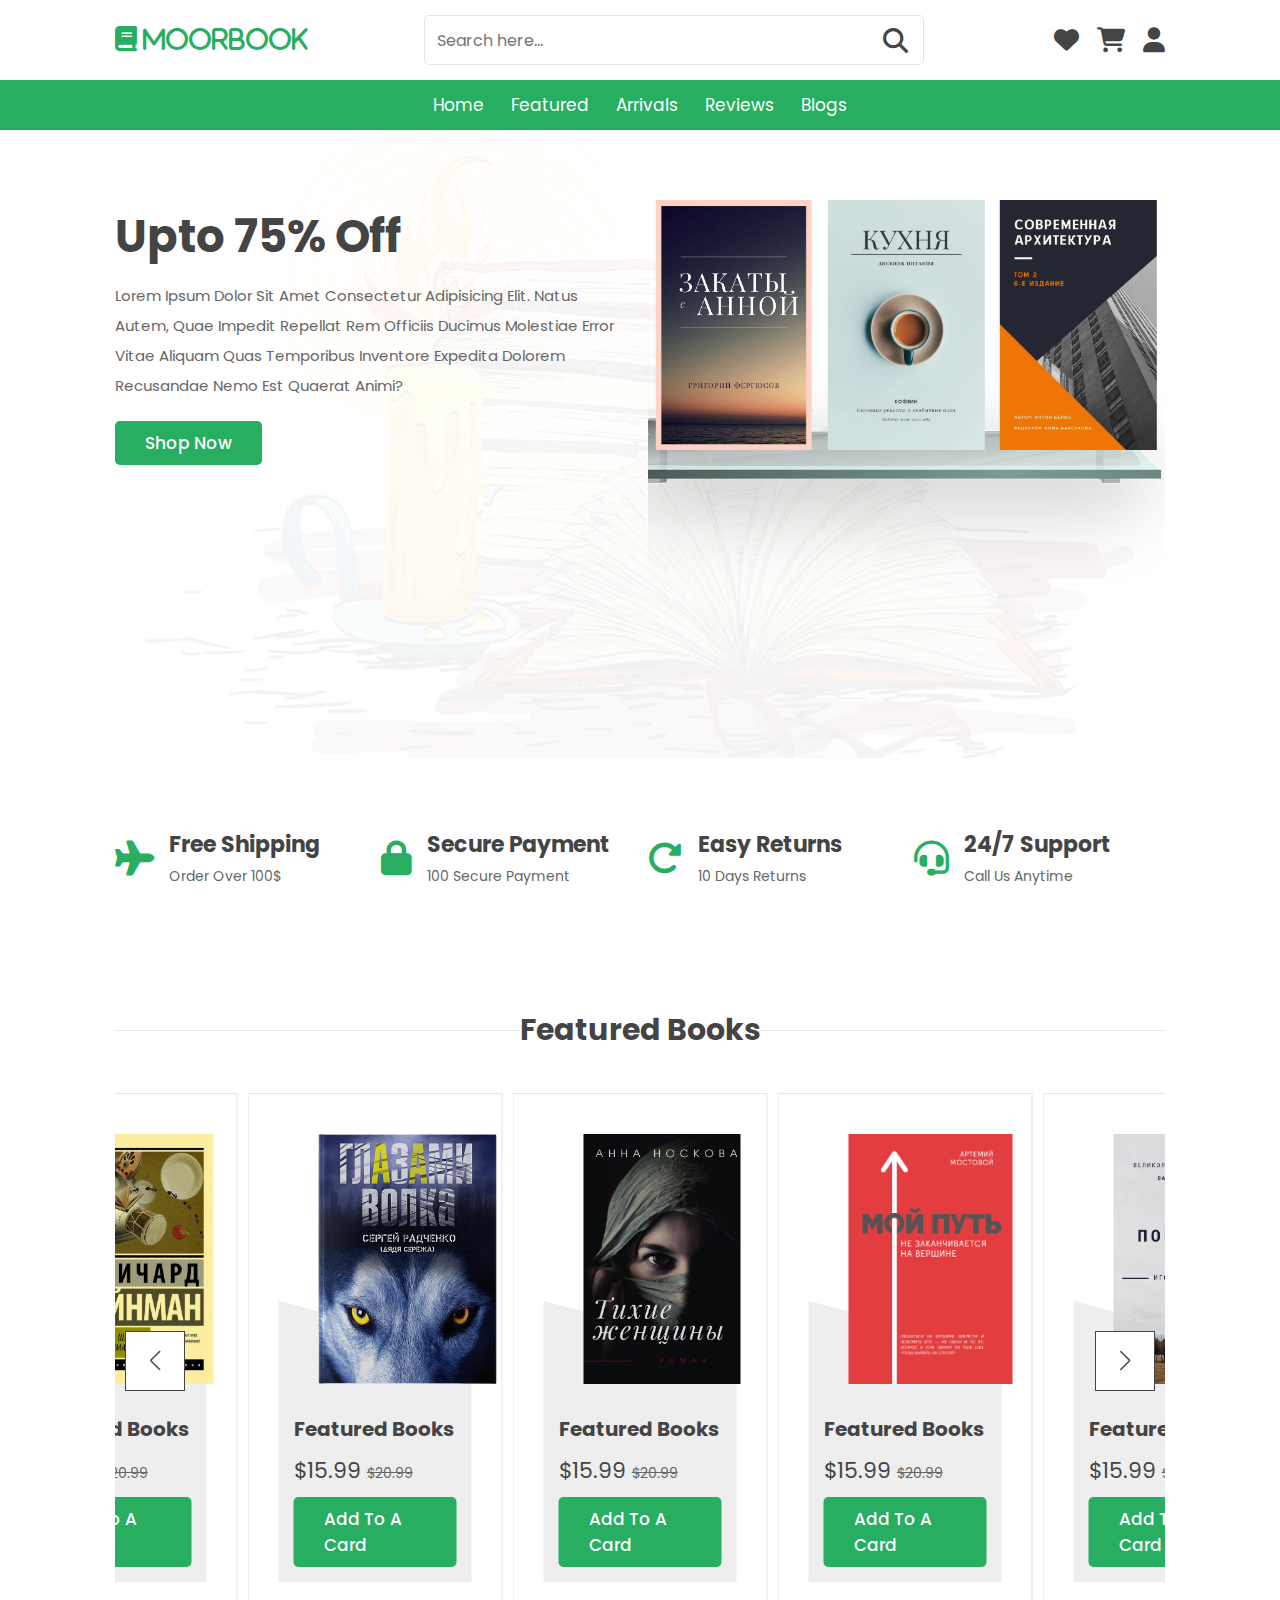
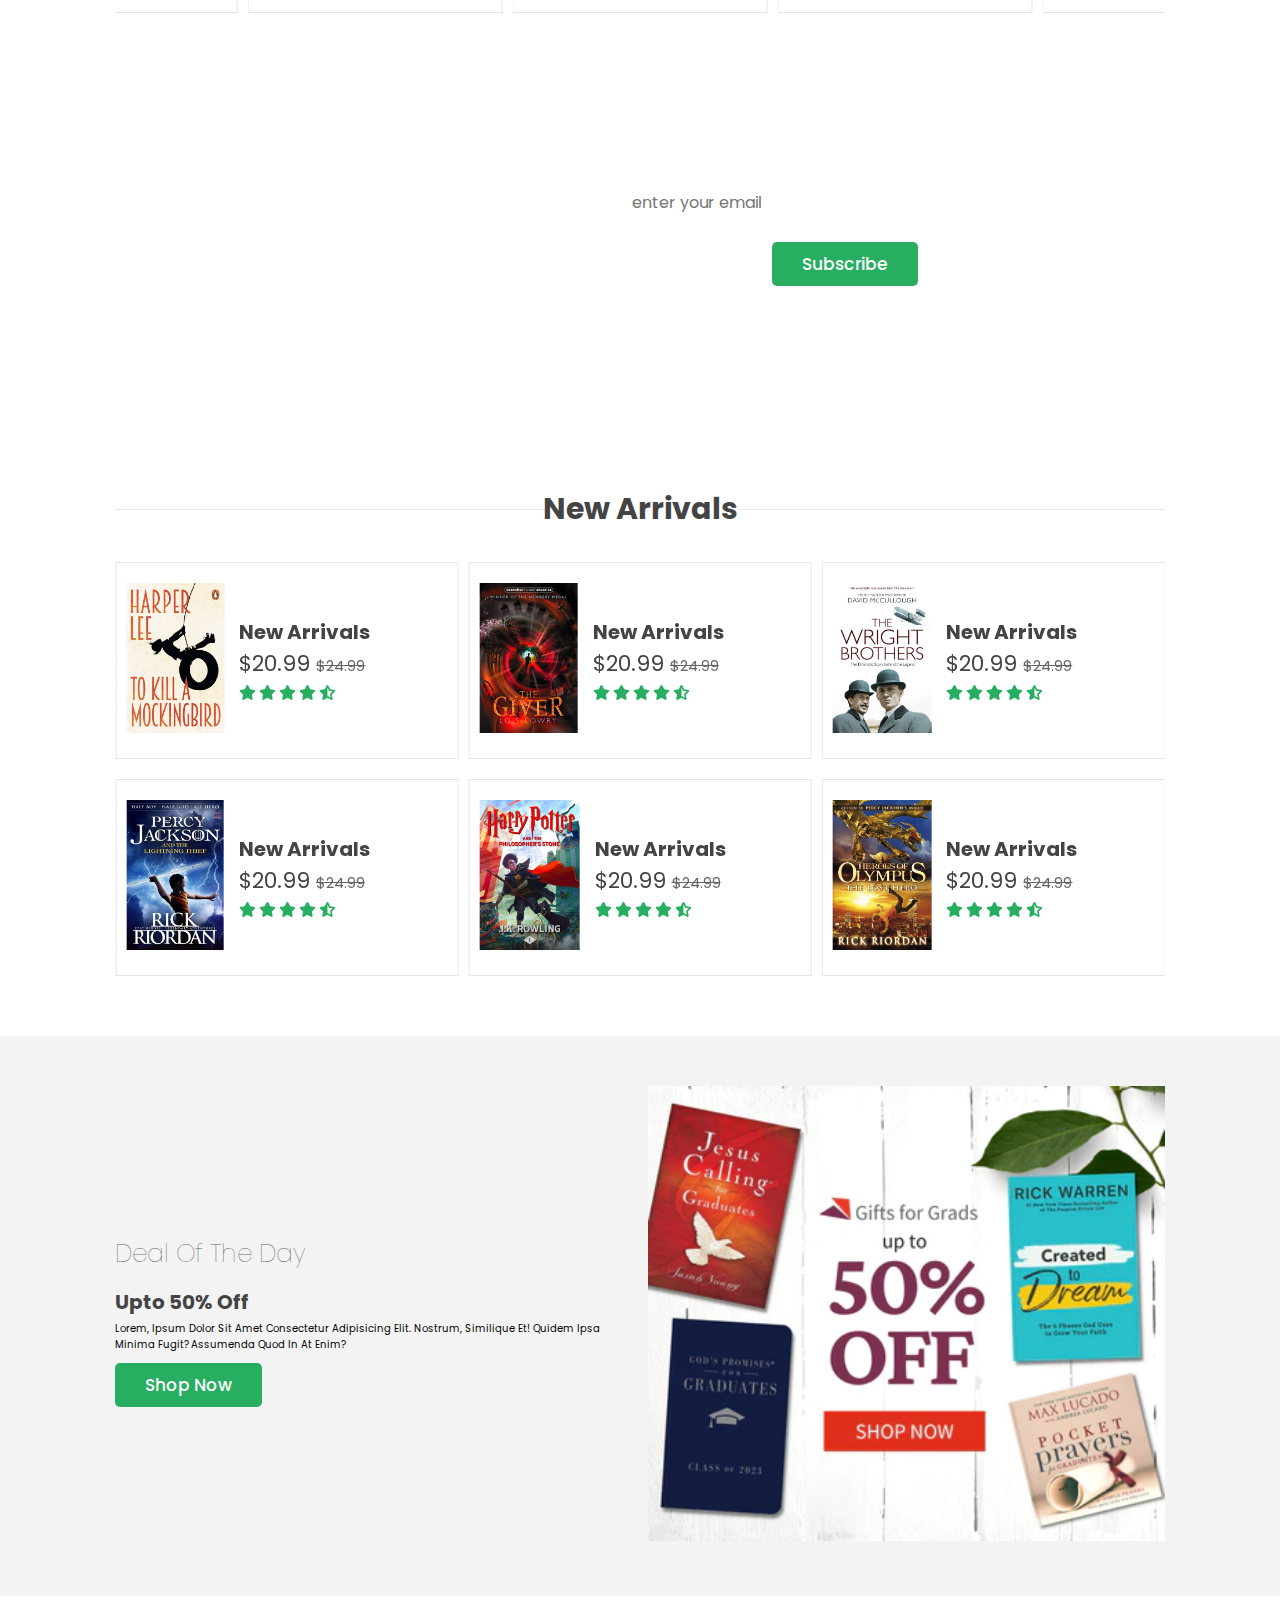
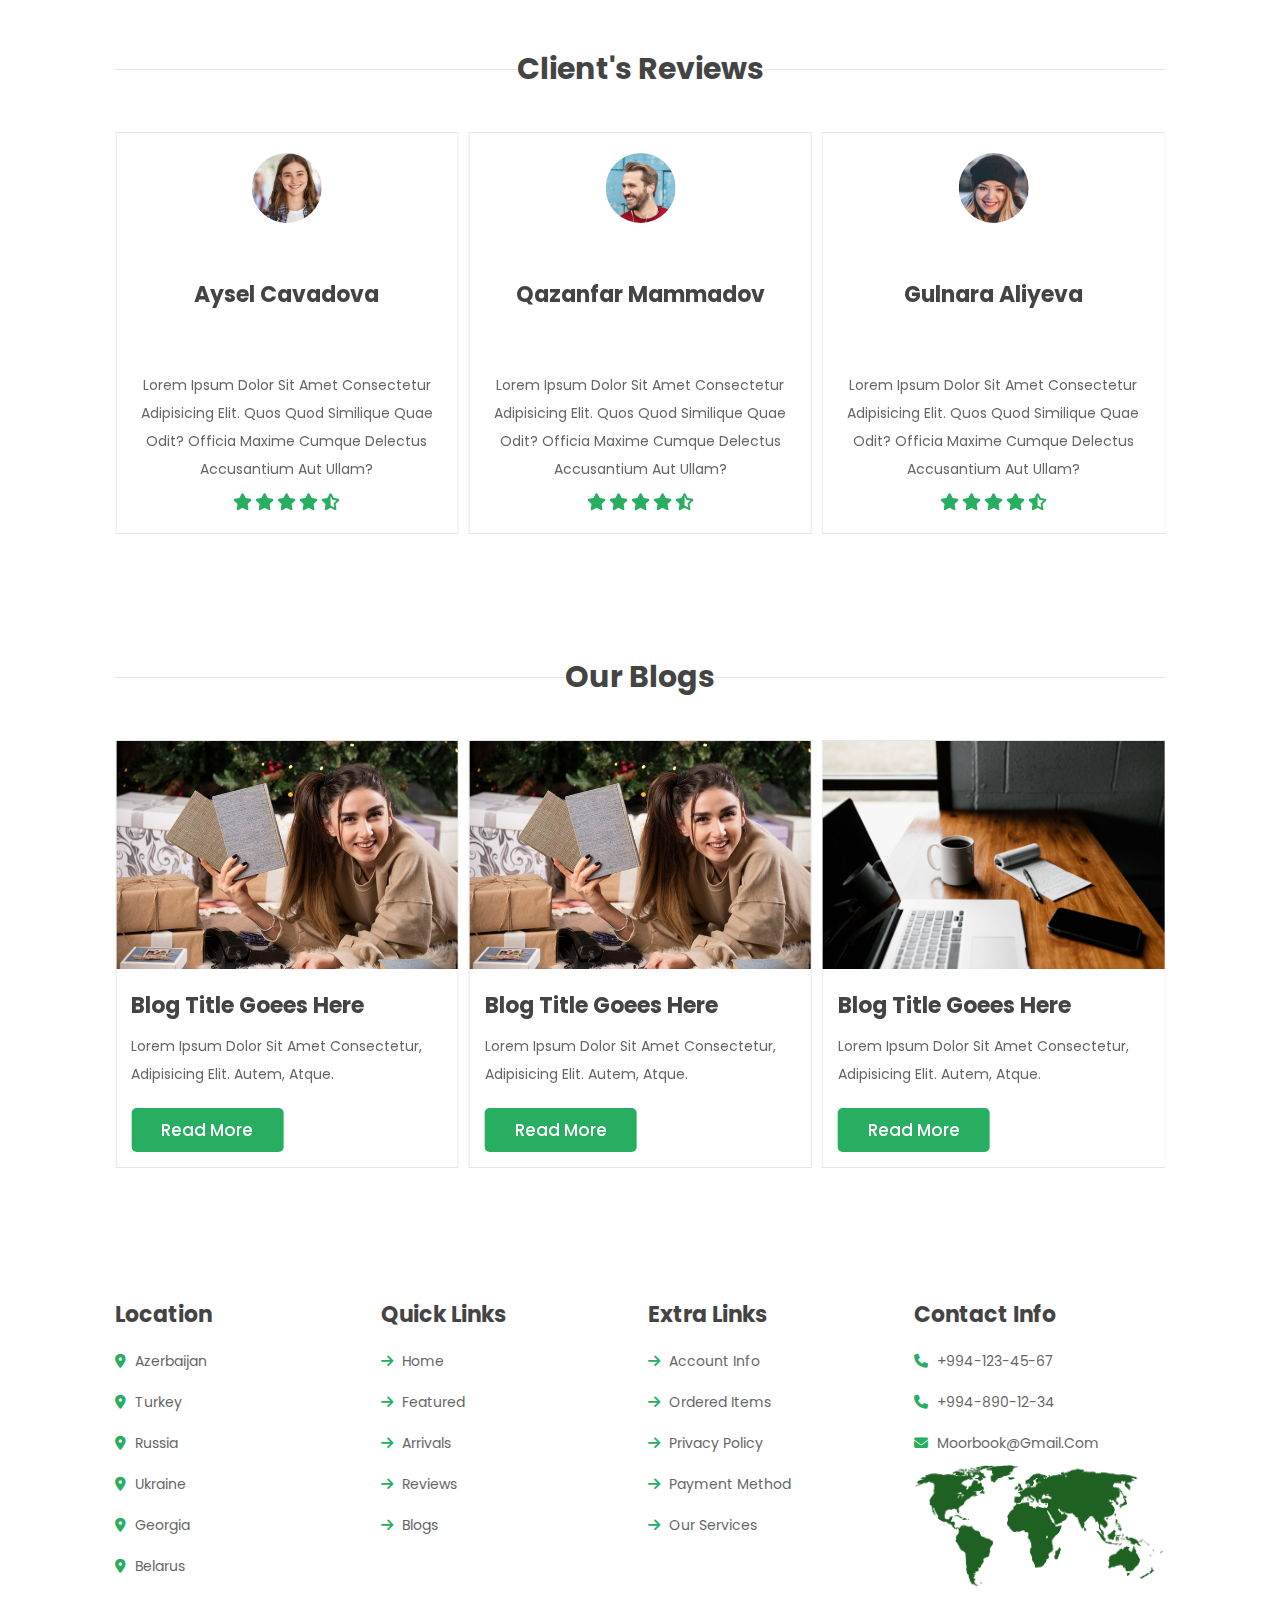
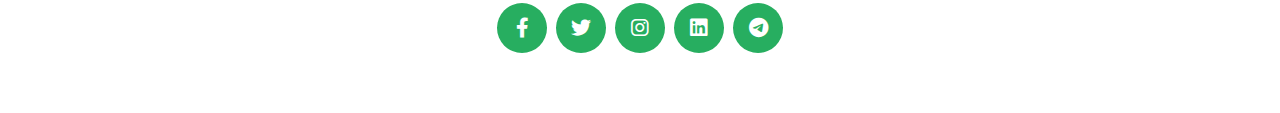
==== index.html @ 584a5398 "course-work" ====
<!DOCTYPE html>
<html lang="en">

<head>
    <meta charset="UTF-8">
    <meta http-equiv="X-UA-Compatible" content="IE=edge">
    <meta name="viewport" content="width=device-width, initial-scale=1.0">
    <link rel="stylesheet" href="https://cdn.jsdelivr.net/npm/swiper@9/swiper-bundle.min.css" />
    <link rel="stylesheet" href="icons/fontawesome-free-6.3.0-web/css/all.css">
    <link rel="stylesheet" href="css/bookstore.css">
    <title>MoorBook</title>
</head>

<body>

    <!-- header sections -->

    <header class="header">
        <div class="header-1">

            <a href="#" class="logo"><i class="fa fa-book"> MoorBook</i></a>

            <form action="" class="search-form">
                <input type="search" name="" placeholder="Search here..." id="search-box">
                <label for="search-box" class="fa fa-search"></label>
            </form>

            <div class="icons">
                <div id="search-btn" class="fa fa-search"></div>
                <a href="#" class="fa fa-heart"></a>
                <a href="#" class="fa fa-shopping-cart"></a>
                <div id="login-btn login-form-container" class="fa fa-user"></div>
            </div>
        </div>

        <div class="header-2">
            <nav class="navbar">
                <a href="#home">home</a>
                <a href="#featured">featured</a>
                <a href="#arrivals">arrivals</a>
                <a href="#reviews">reviews</a>
                <a href="#blogs">blogs</a>
            </nav>
        </div>
    </header>


    <!-- bottomm navbar -->

    <nav class="bottom-navbar">
        <a href="#home" class="fa fa-home"></a>
        <a href="#featured" class="fa fa-list"></a>
        <a href="#arrivals" class="fa fa-tags"></a>
        <a href="#reviews" class="fa fa-comments"></a>
        <a href="#blogs" class="fa fa-blog"></a>
    </nav>


    <!-- home section -->

    <section class="home" id="#home">
        <div class="row">
            <div class="content">
                <h3>upto 75% off</h3>
                <p>Lorem ipsum dolor sit amet consectetur adipisicing elit. Natus autem, quae impedit repellat rem
                    officiis
                    ducimus molestiae error vitae aliquam quas temporibus inventore expedita dolorem recusandae nemo est
                    quaerat animi?
                </p>
                <a href="#" class="btn">shop now</a>
            </div>

            <div class="swiper books-slider">
                <div class="swiper-wrapper">
                    <a href="#" class="swiper-slide"><img src="img/book-1.png" alt=""></a>
                    <a href="#" class="swiper-slide"><img src="img/book-2.png" alt=""></a>
                    <a href="#" class="swiper-slide"><img src="img/book-3.png" alt=""></a>
                    <a href="#" class="swiper-slide"><img src="img/book-4.png" alt=""></a>
                    <a href="#" class="swiper-slide"><img src="img/book-5.png" alt=""></a>
                    <a href="#" class="swiper-slide"><img src="img/book-6.png" alt=""></a>
                </div>
                <img src="img/shelf.png" class="stand" alt="">
            </div>
        </div>
    </section>


    <!-- icons section -->

    <section class="icons-container">

        <div class="icons">
            <i class="fa fa-plane"></i>
            <div class="content">
                <h3>free shipping</h3>
                <p>order over 100$</p>
            </div>
        </div>

        <div class="icons">
            <i class="fa fa-lock"></i>
            <div class="content">
                <h3>secure payment</h3>
                <p>100 secure payment</p>
            </div>
        </div>

        <div class="icons">
            <i class="fa fa-redo-alt"></i>
            <div class="content">
                <h3>easy returns</h3>
                <p>10 days returns</p>
            </div>
        </div>

        <div class="icons">
            <i class="fa fa-headset"></i>
            <div class="content">
                <h3>24/7 support</h3>
                <p>call us anytime</p>
            </div>
        </div>
    </section>


    <!-- fetured section -->

    <section class="featured" id="featured">
        <h1 class="heading"><span>featured books</span></h1>
        <div class="swiper featured-slider">
            <div class="swiper-wrapper">

                <div class="swiper-slide box">
                    <div class="icons">
                        <a href="#" class="fa fa-search"></a>
                        <a href="#" class="fa fa-heart"></a>
                        <a href="#" class="fa fa-eye"></a>
                    </div>
                    <div class="image">
                        <img src="img/book-7.png" alt="">
                    </div>
                    <div class="content">
                        <h3>featured books</h3>
                        <div class="price">$15.99 <span>$20.99</span></div>
                        <a href="#" class="btn">add to a card</a>
                    </div>
                </div>

                <div class="swiper-slide box">
                    <div class="icons">
                        <a href="#" class="fa fa-search"></a>
                        <a href="#" class="fa fa-heart"></a>
                        <a href="#" class="fa fa-eye"></a>
                    </div>
                    <div class="image">
                        <img src="img/book-8.png" alt="">
                    </div>
                    <div class="content">
                        <h3>featured books</h3>
                        <div class="price">$15.99 <span>$20.99</span></div>
                        <a href="#" class="btn">add to a card</a>
                    </div>
                </div>

                <div class="swiper-slide box">
                    <div class="icons">
                        <a href="#" class="fa fa-search"></a>
                        <a href="#" class="fa fa-heart"></a>
                        <a href="#" class="fa fa-eye"></a>
                    </div>
                    <div class="image">
                        <img src="img/book-9.png" alt="">
                    </div>
                    <div class="content">
                        <h3>featured books</h3>
                        <div class="price">$15.99 <span>$20.99</span></div>
                        <a href="#" class="btn">add to a card</a>
                    </div>
                </div>

                <div class="swiper-slide box">
                    <div class="icons">
                        <a href="#" class="fa fa-search"></a>
                        <a href="#" class="fa fa-heart"></a>
                        <a href="#" class="fa fa-eye"></a>
                    </div>
                    <div class="image">
                        <img src="img/book-10.png" alt="">
                    </div>
                    <div class="content">
                        <h3>featured books</h3>
                        <div class="price">$15.99 <span>$20.99</span></div>
                        <a href="#" class="btn">add to a card</a>
                    </div>
                </div>

                <div class="swiper-slide box">
                    <div class="icons">
                        <a href="#" class="fa fa-search"></a>
                        <a href="#" class="fa fa-heart"></a>
                        <a href="#" class="fa fa-eye"></a>
                    </div>
                    <div class="image">
                        <img src="img/book-11.png" alt="">
                    </div>
                    <div class="content">
                        <h3>featured books</h3>
                        <div class="price">$15.99 <span>$20.99</span></div>
                        <a href="#" class="btn">add to a card</a>
                    </div>
                </div>

                <div class="swiper-slide box">
                    <div class="icons">
                        <a href="#" class="fa fa-search"></a>
                        <a href="#" class="fa fa-heart"></a>
                        <a href="#" class="fa fa-eye"></a>
                    </div>
                    <div class="image">
                        <img src="img/book-12.png" alt="">
                    </div>
                    <div class="content">
                        <h3>featured books</h3>
                        <div class="price">$15.99 <span>$20.99</span></div>
                        <a href="#" class="btn">add to a card</a>
                    </div>
                </div>

                <div class="swiper-slide box">
                    <div class="icons">
                        <a href="#" class="fa fa-search"></a>
                        <a href="#" class="fa fa-heart"></a>
                        <a href="#" class="fa fa-eye"></a>
                    </div>
                    <div class="image">
                        <img src="img/book-13.png" alt="">
                    </div>
                    <div class="content">
                        <h3>featured books</h3>
                        <div class="price">$15.99 <span>$20.99</span></div>
                        <a href="#" class="btn">add to a card</a>
                    </div>
                </div>

                <div class="swiper-slide box">
                    <div class="icons">
                        <a href="#" class="fa fa-search"></a>
                        <a href="#" class="fa fa-heart"></a>
                        <a href="#" class="fa fa-eye"></a>
                    </div>
                    <div class="image">
                        <img src="img/book-14.png" alt="">
                    </div>
                    <div class="content">
                        <h3>featured books</h3>
                        <div class="price">$15.99 <span>$20.99</span></div>
                        <a href="#" class="btn">add to a card</a>
                    </div>
                </div>

                <div class="swiper-slide box">
                    <div class="icons">
                        <a href="#" class="fa fa-search"></a>
                        <a href="#" class="fa fa-heart"></a>
                        <a href="#" class="fa fa-eye"></a>
                    </div>
                    <div class="image">
                        <img src="img/book-15.png" alt="">
                    </div>
                    <div class="content">
                        <h3>featured books</h3>
                        <div class="price">$15.99 <span>$20.99</span></div>
                        <a href="#" class="btn">add to a card</a>
                    </div>
                </div>

                <div class="swiper-slide box">
                    <div class="icons">
                        <a href="#" class="fa fa-search"></a>
                        <a href="#" class="fa fa-heart"></a>
                        <a href="#" class="fa fa-eye"></a>
                    </div>
                    <div class="image">
                        <img src="img/book-16.png" alt="">
                    </div>
                    <div class="content">
                        <h3>featured books</h3>
                        <div class="price">$15.99 <span>$20.99</span></div>
                        <a href="#" class="btn">add to a card</a>
                    </div>
                </div>

            </div>

            <div class="swiper-button-next"></div>
            <div class="swiper-button-prev"></div>

        </div>

        <!-- newsletter section -->

        <section class="newsletter">
            <form action="">
                <h3>subscribe for latest updates</h3>
                <input type="email" name="" placeholder="enter your email" id="" class="box">
                <input type="submit" value="subscribe" class="btn">
            </form>
        </section>
    </section>



    <!-- arrivals -->

    <section class="arrivals" id="arrivals">

        <h1 class="heading"><span>new arrivals</span></h1>

        <div class="swiper arrivals-slider">

            <div class="swiper-wrapper">

                <a href="#" class="swiper-slide box">
                    <div class="image">
                        <img src="img/arrival_1.jpg" alt="">
                    </div>
                    <div class="content">
                        <h3>new arrivals</h3>
                        <div class="price">$20.99 <span>$24.99</span></div>
                        <div class="stars">
                            <i class="fa fa-star"></i>
                            <i class="fa fa-star"></i>
                            <i class="fa fa-star"></i>
                            <i class="fa fa-star"></i>
                            <i class="fa fa-star-half-alt"></i>
                        </div>
                    </div>
                </a>

                <a href="#" class="swiper-slide box">
                    <div class="image">
                        <img src="img/arrival_2.jpg" alt="">
                    </div>
                    <div class="content">
                        <h3>new arrivals</h3>
                        <div class="price">$20.99 <span>$24.99</span></div>
                        <div class="stars">
                            <i class="fa fa-star"></i>
                            <i class="fa fa-star"></i>
                            <i class="fa fa-star"></i>
                            <i class="fa fa-star"></i>
                            <i class="fa fa-star-half-alt"></i>
                        </div>
                    </div>
                </a>

                <a href="#" class="swiper-slide box">
                    <div class="image">
                        <img src="img/arrival_3.jpg" alt="">
                    </div>
                    <div class="content">
                        <h3>new arrivals</h3>
                        <div class="price">$20.99 <span>$24.99</span></div>
                        <div class="stars">
                            <i class="fa fa-star"></i>
                            <i class="fa fa-star"></i>
                            <i class="fa fa-star"></i>
                            <i class="fa fa-star"></i>
                            <i class="fa fa-star-half-alt"></i>
                        </div>
                    </div>
                </a>

                <a href="#" class="swiper-slide box">
                    <div class="image">
                        <img src="img/arrival_4.jpg" alt="">
                    </div>
                    <div class="content">
                        <h3>new arrivals</h3>
                        <div class="price">$20.99 <span>$24.99</span></div>
                        <div class="stars">
                            <i class="fa fa-star"></i>
                            <i class="fa fa-star"></i>
                            <i class="fa fa-star"></i>
                            <i class="fa fa-star"></i>
                            <i class="fa fa-star-half-alt"></i>
                        </div>
                    </div>
                </a>

                <a href="#" class="swiper-slide box">
                    <div class="image">
                        <img src="img/arrival_5.jpg" alt="">
                    </div>
                    <div class="content">
                        <h3>new arrivals</h3>
                        <div class="price">$20.99 <span>$24.99</span></div>
                        <div class="stars">
                            <i class="fa fa-star"></i>
                            <i class="fa fa-star"></i>
                            <i class="fa fa-star"></i>
                            <i class="fa fa-star"></i>
                            <i class="fa fa-star-half-alt"></i>
                        </div>
                    </div>
                </a>
            </div>
        </div>

        <div class="swiper arrivals-slider">

            <div class="swiper-wrapper">

                <a href="#" class="swiper-slide box">
                    <div class="image">
                        <img src="img/arrival_6.jpg" alt="">
                    </div>
                    <div class="content">
                        <h3>new arrivals</h3>
                        <div class="price">$20.99 <span>$24.99</span></div>
                        <div class="stars">
                            <i class="fa fa-star"></i>
                            <i class="fa fa-star"></i>
                            <i class="fa fa-star"></i>
                            <i class="fa fa-star"></i>
                            <i class="fa fa-star-half-alt"></i>
                        </div>
                    </div>
                </a>

                <a href="#" class="swiper-slide box">
                    <div class="image">
                        <img src="img/arrival_7.jpg" alt="">
                    </div>
                    <div class="content">
                        <h3>new arrivals</h3>
                        <div class="price">$20.99 <span>$24.99</span></div>
                        <div class="stars">
                            <i class="fa fa-star"></i>
                            <i class="fa fa-star"></i>
                            <i class="fa fa-star"></i>
                            <i class="fa fa-star"></i>
                            <i class="fa fa-star-half-alt"></i>
                        </div>
                    </div>
                </a>

                <a href="#" class="swiper-slide box">
                    <div class="image">
                        <img src="img/arrival_8.jpg" alt="">
                    </div>
                    <div class="content">
                        <h3>new arrivals</h3>
                        <div class="price">$20.99 <span>$24.99</span></div>
                        <div class="stars">
                            <i class="fa fa-star"></i>
                            <i class="fa fa-star"></i>
                            <i class="fa fa-star"></i>
                            <i class="fa fa-star"></i>
                            <i class="fa fa-star-half-alt"></i>
                        </div>
                    </div>
                </a>

                <a href="#" class="swiper-slide box">
                    <div class="image">
                        <img src="img/arrival_9.jpg" alt="">
                    </div>
                    <div class="content">
                        <h3>new arrivals</h3>
                        <div class="price">$20.99 <span>$24.99</span></div>
                        <div class="stars">
                            <i class="fa fa-star"></i>
                            <i class="fa fa-star"></i>
                            <i class="fa fa-star"></i>
                            <i class="fa fa-star"></i>
                            <i class="fa fa-star-half-alt"></i>
                        </div>
                    </div>
                </a>

                <a href="#" class="swiper-slide box">
                    <div class="image">
                        <img src="img/arrival_10.jpg" alt="">
                    </div>
                    <div class="content">
                        <h3>new arrivals</h3>
                        <div class="price">$20.99 <span>$24.99</span></div>
                        <div class="stars">
                            <i class="fa fa-star"></i>
                            <i class="fa fa-star"></i>
                            <i class="fa fa-star"></i>
                            <i class="fa fa-star"></i>
                            <i class="fa fa-star-half-alt"></i>
                        </div>
                    </div>
                </a>
            </div>
        </div>
    </section>


    <!-- deal section -->

    <section class="deal">

        <div class="content">
            <h3>deal of the day</h3>
            <h1>upto 50% off</h1>
            <p>Lorem, ipsum dolor sit amet consectetur adipisicing elit. Nostrum, similique et! 
            Quidem ipsa minima fugit? Assumenda quod in at enim?</p>
            <a href="#" class="btn">shop now</a>
        </div>

        <div class="image">
            <img src="img/fg_042023_1536x1352_MobileGraduation_375x330_crop_center.png" alt="">
        </div>
    </section>


    <!-- reviews -->

    <section class="reviews" id="reviews">

        <h1 class="heading"><span>client's reviews</span></h1>

        <div class="swiper reviews-slider">

            <div class="swiper-wrapper">

                <div class="swiper-slide box">
                    <img src="img/review_1.png" alt="">
                    <h3>Qazanfar Mammadov</h3>
                    <p>Lorem ipsum dolor sit amet consectetur adipisicing elit. Quos quod similique quae odit? 
                    Officia maxime cumque delectus accusantium aut ullam?</p>
                    <div class="stars">
                        <i class="fa fa-star"></i>
                        <i class="fa fa-star"></i>
                        <i class="fa fa-star"></i>
                        <i class="fa fa-star"></i>
                        <i class="fa fa-star-half-alt"></i>
                    </div>
                </div>

                <div class="swiper-slide box">
                    <img src="img/review_2.png" alt="">
                    <h3>Gulnara Aliyeva</h3>
                    <p>Lorem ipsum dolor sit amet consectetur adipisicing elit. Quos quod similique quae odit? 
                    Officia maxime cumque delectus accusantium aut ullam?</p>
                    <div class="stars">
                        <i class="fa fa-star"></i>
                        <i class="fa fa-star"></i>
                        <i class="fa fa-star"></i>
                        <i class="fa fa-star"></i>
                        <i class="fa fa-star-half-alt"></i>
                    </div>
                </div>

                <div class="swiper-slide box">
                    <img src="img/review_3.png" alt="">
                    <h3>Cavid Novruzov</h3>
                    <p>Lorem ipsum dolor sit amet consectetur adipisicing elit. Quos quod similique quae odit? 
                    Officia maxime cumque delectus accusantium aut ullam?</p>
                    <div class="stars">
                        <i class="fa fa-star"></i>
                        <i class="fa fa-star"></i>
                        <i class="fa fa-star"></i>
                        <i class="fa fa-star"></i>
                        <i class="fa fa-star-half-alt"></i>
                    </div>
                </div>

                <div class="swiper-slide box">
                    <img src="img/review_4.png" alt="">
                    <h3>Elvina Cavadova</h3>
                    <p>Lorem ipsum dolor sit amet consectetur adipisicing elit. Quos quod similique quae odit? 
                    Officia maxime cumque delectus accusantium aut ullam?</p>
                    <div class="stars">
                        <i class="fa fa-star"></i>
                        <i class="fa fa-star"></i>
                        <i class="fa fa-star"></i>
                        <i class="fa fa-star"></i>
                        <i class="fa fa-star-half-alt"></i>
                    </div>
                </div>

                <div class="swiper-slide box">
                    <img src="img/review_5.jpg" alt="">
                    <h3>Tahir Yusifov</h3>
                    <p>Lorem ipsum dolor sit amet consectetur adipisicing elit. Quos quod similique quae odit? 
                    Officia maxime cumque delectus accusantium aut ullam?</p>
                    <div class="stars">
                        <i class="fa fa-star"></i>
                        <i class="fa fa-star"></i>
                        <i class="fa fa-star"></i>
                        <i class="fa fa-star"></i>
                        <i class="fa fa-star-half-alt"></i>
                    </div>
                </div>

                <div class="swiper-slide box">
                    <img src="img/review_6.jpg" alt="">
                    <h3>Aysel Cavadova </h3>
                    <p>Lorem ipsum dolor sit amet consectetur adipisicing elit. Quos quod similique quae odit? 
                    Officia maxime cumque delectus accusantium aut ullam?</p>
                    <div class="stars">
                        <i class="fa fa-star"></i>
                        <i class="fa fa-star"></i>
                        <i class="fa fa-star"></i>
                        <i class="fa fa-star"></i>
                        <i class="fa fa-star-half-alt"></i>
                    </div>
                </div>
            </div>
        </div>
    </section>


    <!-- blog -->


    <section class="blogs" id="blogs">

        <h1 class="heading"> <span>our blogs</span></h1>

        <div class="swiper blogs-slider">

            <div class="swiper-wrapper">

                <div class="swiper-slide box">
                    <div class="image">
                        <img src="img/blog_1.jpg">
                    </div>
                    <div class="content">
                        <h3>blog title goees here</h3>
                        <p>Lorem ipsum dolor sit amet consectetur, adipisicing elit. Autem, atque.</p>
                        <a href="#" class="btn">read more</a>
                    </div>
                </div>

                <div class="swiper-slide box">
                    <div class="image">
                        <img src="img/blog_5.jpg">
                    </div>
                    <div class="content">
                        <h3>blog title goees here</h3>
                        <p>Lorem ipsum dolor sit amet consectetur, adipisicing elit. Autem, atque.</p>
                        <a href="#" class="btn">read more</a>
                    </div>
                </div>

                <div class="swiper-slide box">
                    <div class="image">
                        <img src="img/blog_1.jpg">
                    </div>
                    <div class="content">
                        <h3>blog title goees here</h3>
                        <p>Lorem ipsum dolor sit amet consectetur, adipisicing elit. Autem, atque.</p>
                        <a href="#" class="btn">read more</a>
                    </div>
                </div>

                <div class="swiper-slide box">
                    <div class="image">
                        <img src="img/blog_5.jpg">
                    </div>
                    <div class="content">
                        <h3>blog title goees here</h3>
                        <p>Lorem ipsum dolor sit amet consectetur, adipisicing elit. Autem, atque.</p>
                        <a href="#" class="btn">read more</a>
                    </div>
                </div>

                <div class="swiper-slide box">
                    <div class="image">
                        <img src="img/blog_1.jpg">
                    </div>
                    <div class="content">
                        <h3>blog title goees here</h3>
                        <p>Lorem ipsum dolor sit amet consectetur, adipisicing elit. Autem, atque.</p>
                        <a href="#" class="btn">read more</a>
                    </div>
                </div>
            </div>
        </div>
    </section>



    <!-- footer -->


    <section class="footer">

        <div class="box-container">

            <div class="box">
                <h3>location</h3>
                <a href="#"><i class="fa fa-map-marker-alt"></i> Azerbaijan </a>
                <a href="#"><i class="fa fa-map-marker-alt"></i> Turkey </a>
                <a href="#"><i class="fa fa-map-marker-alt"></i> Russia </a>
                <a href="#"><i class="fa fa-map-marker-alt"></i> Ukraine </a>
                <a href="#"><i class="fa fa-map-marker-alt"></i> Georgia </a>
                <a href="#"><i class="fa fa-map-marker-alt"></i> Belarus </a>
            </div>

            <div class="box">
                <h3>quick links</h3>
                <a href="#"><i class="fa fa-arrow-right"></i> home </a>
                <a href="#"><i class="fa fa-arrow-right"></i> featured </a>
                <a href="#"><i class="fa fa-arrow-right"></i> arrivals </a>
                <a href="#"><i class="fa fa-arrow-right"></i> reviews </a>
                <a href="#"><i class="fa fa-arrow-right"></i> blogs </a>                
            </div>
            
            <div class="box">
                <h3>extra links</h3>
                <a href="#"><i class="fa fa-arrow-right"></i> account info </a>
                <a href="#"><i class="fa fa-arrow-right"></i> ordered items </a>
                <a href="#"><i class="fa fa-arrow-right"></i> privacy policy </a>
                <a href="#"><i class="fa fa-arrow-right"></i> payment method </a>
                <a href="#"><i class="fa fa-arrow-right"></i> our services </a>                
            </div>
            
            <div class="box">
                <h3>contact info</h3>
                <a href="#"><i class="fa fa-phone"></i> +994-123-45-67 </a>              
                <a href="#"><i class="fa fa-phone"></i> +994-890-12-34 </a>              
                <a href="#"><i class="fa fa-envelope"></i> moorbook@gmail.com </a>
                <img src="img/World_map_green.png" class="map" alt="">                
            </div>
        </div>

        <div class="share">
            <a href="#" class="fab fa-facebook-f"></a>
            <a href="#" class="fab fa-twitter"></a>
            <a href="#" class="fab fa-instagram"></a>
            <a href="#" class="fab fa-linkedin"></a>
            <a href="#" class="fab fa-telegram"></a>
        </div>
    </section>


    <!-- loader -->

    <div class="loader-container">

    </div>


    <script src="https://cdn.jsdelivr.net/npm/swiper@9/swiper-bundle.min.js"></script>
</body>

<script src="js/script.js"></script>

</html>
---- css/bookstore.css ----
@import url('https://fonts.googleapis.com/css2?family=Poppins:wght@100;300;400;500;600&family=Raleway:ital,wght@0,400;0,500;1,500&display=swap');


:root{
    --green: #27ae60;
    --dark-color: #219150;
    --black: #444;
    --light-color: #666;
    --border: .1rem solid rgba(0,0,0,.1);
    --border-hover: .1rem solid var(--black);
    --box-shadow: 0 .5rem 1rem rgba(0,0,0, .1);
}

*{
    font-family: 'Poppins', sans-serif;
    margin: 0;
    padding: 0;
    box-sizing: border-box;
    outline: none;
    border: none;
    text-decoration: none;
    text-transform: capitalize;
    transition: all .2s linear;
    transition: width none;
}

html{
    font-size: 62.5%;
    overflow-x: hidden;
    scroll-padding-top: 5rem;
    scroll-behavior: smooth;
}

html::-webkit-scrollbar{
    width: 1rem;
}

html::-webkit-scrollbar-track{
    background: transparent;
}

html::-webkit-scrollbar-thumb{
    background: var(--black);
}

section{
    padding: 5rem 9%;
}

.heading{
    text-align: center;
    margin-bottom: 2rem;
    position: relative;
}

.heading::before{
    content: '';
    width: 100%;
    height: .01rem;
    position: absolute;
    top: 50%;
    left: 0;
    transform: translateY(-50%);
    background: rgba(0,0,0,.1);
    z-index: -1;
}

.heading span{
    font-size: 3rem;
    pad: 5rem 2rem;
    color: var(--black);
    background: #fff;
}

.btn{
    margin-top: 1rem;
    display: inline-block;
    padding: .9rem 3rem;
    border-radius: .5rem;
    color: #fff;
    background: var(--green);
    font-size: 1.7rem;
    font-weight: 500;
    cursor: pointer;
}

.btn:hover{
    background: var(--dark-color);
}


.header .header-1{
    background: #fff;
    padding: 1.5rem 9%;
    display: flex;
    align-items: center;
    justify-content: space-between;
}

.header .header-1 .logo{
    font-size: 2.5rem;
    font-weight: bolder;
    color: var(--black);
}

.header .header-1 .logo i{
    color: var(--green);
}

.header .header-1 .search-form{
    width: 50rem;
    height: 5rem;
    border: var(--border);
    overflow: hidden;
    background: #fff;
    display: flex;
    align-items: center;
    border-radius: .5rem;
}

.header .header-1 .search-form input{
    font-size: 1.6rem;
    padding: 0 1.2rem;
    height: 100%;
    width: 100%;
    text-transform: none;
    color: var(--black);
}

.header .header-1 .search-form label{
    font-size: 2.5rem;
    padding-right: 1.5rem;
    color: var(--black);
    cursor: pointer;
}

.header .header-1 .search-form label:hover{
    color: var(--green);
}

.header .header-1 .icons div,
.header .header-1 .icons a{
    font-size: 2.5rem;
    margin-left: 1.5rem;
    color: var(--black);
    cursor: pointer;
}

.header .header-1 .icons div:hover,
.header .header-1 .icons a:hover{
    color: var(--green);
}

#search-btn{
    display: none;
}

.header .header-2{
    background: var(--green);
    /* position: fixed;
    top: 0;
    left: 0;
    right: 0;
    z-index: 0; */
}

.header .header-2 .navbar{
    text-align: center;
}

.header .header-2 .navbar a{
    color: #fff;
    display: inline-block;
    padding: 1.2rem;
    font-size: 1.7rem;
}

.header .header-2 .navbar a:hover{
    background: var(--dark-color);
}


body{
    height: 300rem;
}


/* bottom-navbar */

.bottom-navbar{
    text-align: center;
    background: var(--green);
    position: fixed;
    bottom: 0;
    left: 0;
    right: 0;
    z-index: 1000;
    display: none;
}

.bottom-navbar a{
    font-size: 2.5rem;
    padding: 2rem;
    color: #fff;
}

.bottom-navbar a:hover{
    background: var(--dark-color);
}



/* home section */

.home{
   background: url('../img/bg.png'); 
   background-repeat: no-repeat;
   background-size: cover;
   background-position: center;
}

.home .row{
    display: flex;
    align-items: center;
    flex-wrap: wrap;
    gap: 1.5rem;
}

.home .row .content{
    flex: 1 1 42rem;
    margin-bottom: 22rem;
}

.home .row .books-slider{
    flex: 1 1 42rem;
    text-align: center;
    margin-top: 2rem;
}

.home .row .books-slider a img{
    height: 25rem;
}

.home .row .books-slider a:hover img{
    transform: scale(.9);
}

.home .row .books-slider .stand{
    width: 150%;
    margin-top: -14rem;
    margin-left: -15rem;
}

.home .row .content h3{
    color: var(--black);
    font-size: 4.5rem;
}

.home .row .content p{
    color: var(--light-color);
    font-size: 1.5rem;
    line-height: 2;
    padding: 1rem 0;
}


/* icons section */

.icons-container{
    display: grid;
    grid-template-columns: repeat(auto-fit, minmax(25rem, 1fr));
    gap: 1.5rem;
}

.icons-container .icons{
    display: flex;
    align-items: center;
    gap: 1.5rem;
    padding: 2rem 0;
}

.icons-container .icons i{
    font-size: 3.5rem;
    color: var(--green);
}

.icons-container .icons h3{
    font-size: 2.2rem;
    color: var(--black);
    padding-bottom: .5rem;
}

.icons-container .icons p{
    font-size: 1.4rem;
    color: var(--light-color);
}


/* featured */

.featured .featured-slider .box{
    width: 25rem;
    margin: 2rem 0;
    padding: 3rem;
    position: relative;
    overflow: hidden;
    border: var(--border);
}

.featured .featured-slider .box:hover{
    border: var(--border-hover);
}

.featured .featured-slider .box .image{
    padding: 1rem;
    background: linear-gradient(15deg, #eee 30%, #fff 30.1%);
}

.featured .featured-slider .box:hover .image{
    transform: translateY(6rem);
}

.featured .featured-slider .box .image img{
    height: 25rem;
    margin-left: 3rem;
}

.featured .featured-slider .box .icons{
    border-bottom: var(--border-hover);
    position: absolute;
    top: 0;
    left: 0;
    right: 0;
    background: #fff;
    z-index: 1;
    transform: translateY(-105%);
}

.featured .featured-slider .box:hover .icons{
    transform: translateY(0%);
}

.featured .featured-slider .box .icons a{
    color: var(--black);
    font-size: 2rem;
    margin: 1.3rem 1.5rem;
}

.featured .featured-slider .box .icons a:hover{
    background: var(--green);
    color: #fff;
}

.featured .featured-slider .box .content{
    background: #eee;
    padding: 1.5rem;
}

.featured .featured-slider .box .content h3{
    font-size: 2rem;
    color: var(--black);
}

.featured .featured-slider .box .content .price{
    font-size: 2.2rem;
    color: var(--black);
    padding-top: 1rem;
}

.featured .featured-slider .box .content .price span{
    font-size: 1.4rem;
    color: var(--light-color);
    text-decoration: line-through;
}

.swiper-button-next,
.swiper-button-prev{
    border: var(--border-hover);
    width: 60px;
    height: 60px;
    color: var(--black);
    background: #fff;
}

.swiper-button-next::after,
.swiper-button-prev::after{
    font-size: 2rem;
}

.swiper-button-next:hover,
.swiper-button-prev:hover{
    background: var(--black);
    color: #fff;
}


/* newsletter */

.newsletter{
    background: url('../img/blaz-photo-zMRLZh40kms-unsplash.jpg');
    background-repeat: no-repeat;
    background-size: cover;
    background-position: center;
    background-attachment: fixed;
}

.newsletter form{
    max-width: 45rem;
    margin-left: auto;
    text-align: center;
    padding: 5rem 0;
}

.newsletter form h3{
    font-size: 2.2rem;
    color: #fff;
    padding-bottom: .7rem;
    font-weight: 400;
}

.newsletter form .box{
    width: 100%;
    margin: .7rem 0;
    padding: 1rem 1.2rem;
    font-size: 1.6rem;
    color: var(--black);
    border-radius: .5rem;
    text-transform: none;
}


/* arrivals */

.arrivals .arrivals-slider .box{
    display: flex;
    align-items: center;
    gap: 1.5rem;
    padding: 2rem 1rem;
    border: var(--border);
    margin: 1rem 0;
}

.arrivals .arrivals-slider .box:hover{
    border: var(--border-hover);
}

.arrivals .arrivals-slider .box .image img{
    height: 15rem;
}

.arrivals .arrivals-slider .box .content h3{
    font-size: 2rem;
    color: var(--black);
}

.arrivals .arrivals-slider .box .content .price{
    font-size: 2.2rem;
    color: var(--black);
    padding-bottom: .5rem;
}

.arrivals .arrivals-slider .box .content .price span{
    font-size: 1.5rem;
    color: var(--light-color);
    text-decoration: line-through;
}

.arrivals .arrivals-slider .box .content .stars i{
    font-size: 1.5rem;
    color: var(--green);
}


/* deal */

.deal{
    background: #f3f3f3;
    display: flex;
    align-items: center;
    flex-wrap: wrap;
    gap: 1.5rem;
}

.deal .content{
    flex: 1 1 42rem;
}

.deal .image{
    flex: 1 1 42rem;
}

.deal .image img{
    width: 100%;
}

.deal .content h3{
    color: var(--green);
    font-size: 2.5rem;
    padding-bottom: .5rem;
}

.deal .content h1{
    color: var(--black);
    padding-bottom: .4rem;
}

.deal .content h3{
    padding: 1rem 0;
    color: var(--light-color);
    padding-bottom: 1.4rem;
    font-weight: 2;
}


/* reviews */

.reviews .reviews-slider .box{
    border: var(--border);
    padding: 2rem;
    margin: 2rem 0;
    text-align: center;
}

.reviews .reviews-slider .box:hover{
    border: var(--border-hover);
}

.reviews .reviews-slider .box img{
    height: 7rem;
    width: 7rem;
    border-radius: 50%;
    object-fit: cover;
}

.reviews .reviews-slider .box h3{
    color: var(--black);
    font-size: 2.2rem;
    padding: 5rem 0;
}

.reviews .reviews-slider .box p{
    color: var(--light-color);
    font-size: 1.4rem;
    padding: 1rem 0;
    line-height: 2;
}

.reviews .reviews-slider .box .stars i{
    font-size: 1.7rem;
    color: var(--green);
}


/* blogs */

.blogs .blogs-slider .box{
    margin: 2rem 0;
    /* width: 30rem; */
    border: var(--border);
}

.blogs .blogs-slider .box:hover{
    border: var(--border-hover);
}

.blogs .blogs-slider .box image{
    width: 100%;
    height: 25rem;
    overflow: hidden;
}

.blogs .blogs-slider .box .image img{
    width: 100%;
    height: 100%;
    object-fit: cover;
}

.blogs .blogs-slider .box .content{
    padding: 1.5rem;
}

.blogs .blogs-slider .box .content h3{
    font-size: 2.2rem;
    color: var(--black);
}

.blogs .blogs-slider .box .content p{
    font-size: 1.4rem;
    color: var(--light-color);
    padding: 1rem 0;
    line-height: 2;
}



/*  footer */

.footer .box-container{
    display: grid;
    grid-template-columns: repeat(auto-fit, minmax(25rem, 1fr));
    gap: 1.5rem;
}

.footer .box-container .box h3{
    font-size: 2.2rem;
    color: var(--black);
    padding: 1rem 0;
}

.footer .box-container .box a{
    display: block;
    font-size: 1.4rem;
    color: var(--light-color);
    padding: 1rem 0;
}

.footer .box-container .box a i{
    color: var(--green);
    padding-right: .5rem;
}

.footer .box-container .box a:hover i{
    color: var(--green);
    padding-right: 2rem;
}

.footer .box-container .box .map{
    width: 100%;
}

.footer .share{
    padding: 1rem 0;
    text-align: center;
}

.footer .share a{
    height: 5rem;
    width: 5rem;
    line-height: 5rem;
    font-size: 2rem;
    color: #fff;
    background: var(--green);
    margin: 0 .3rem;
    border-radius: 50%;
}

.footer .share a:hover{
    background: var(--black);
}

































@media (max-width: 991px){
    
    html{
        font-size: 55%;
    }
    
    .header .header-1{
        padding: 2rem;
    }

    section{
        padding: 3rem 2rem;
    }
}

@media (max-width: 768px){

    html{
        scroll-padding-top: 0;
    }

    body{
        padding-bottom: 6rem;
    }
   
    .header .header-2{
        display: none;
   }

   .header .header-1 .search-form{
    display: none;
   }

   .bottom-navbar{
        display: block;
   }

   #search-btn{
        display: inline-block;
   }

   .header .header-1{
        box-shadow: var(--box-shadow);
        position: relative;
   }

   .header .header-1 .search-form{
        position: absolute;
        top: 115%;
        right: 2rem;
        width: 90%;
        box-shadow: var(--box-shadow);
   }

   .home .row .content{
        text-align: center;
   }

   .home .row .content h3{
        font-size: 3.5rem;
   }

   .home .row .books-slider .stand{
        width: 120%;
        margin-left: -8rem;
   }

   .newsletter{
        background-position: right;
   }

   .newsletter form{
        margin-left: 0;
        width: 100%;
   }
}



@media (max-width: 450px){
    
    html{
        font-size: 50%;
    }

    .home .row .books-slider .stand{
        width: 134%;
        /* margin-left: -15rem; */
   }

   .featured .featured-slider .box .image{
        margin-left: 11rem;
   }

}
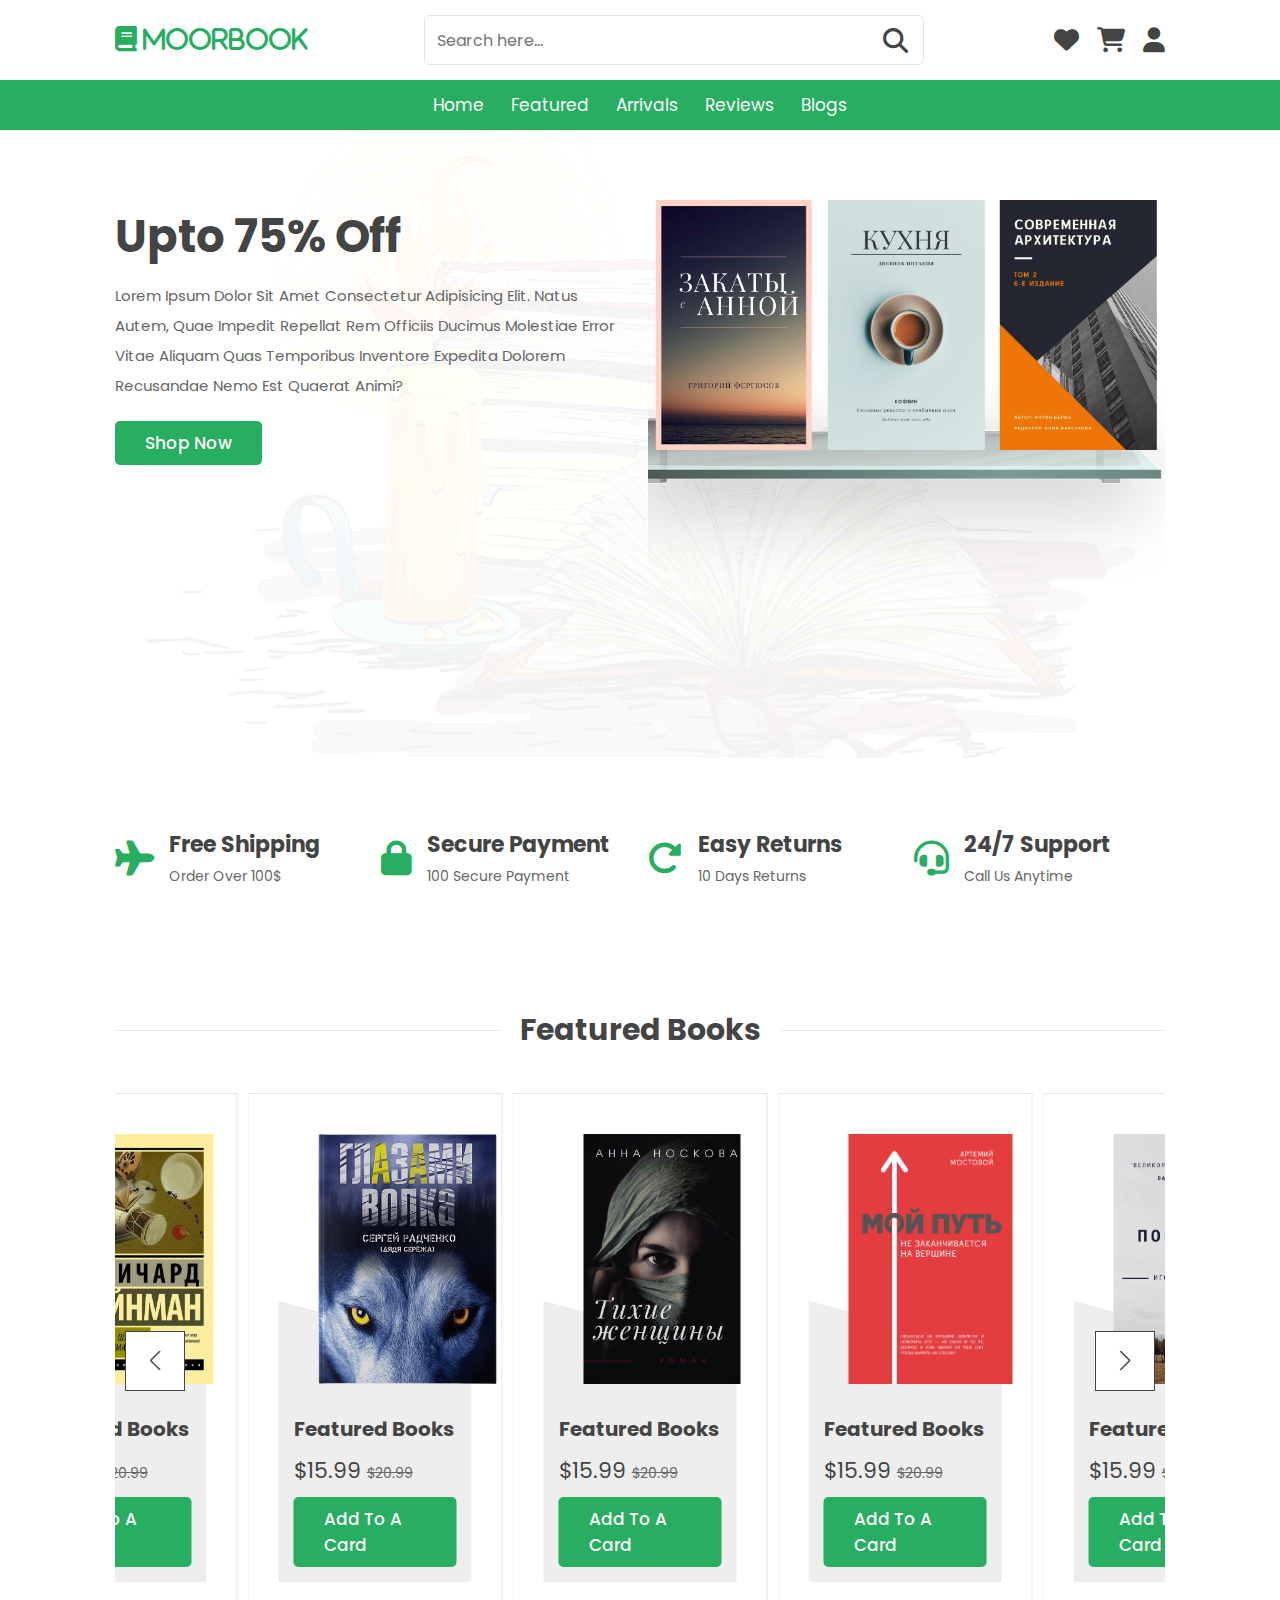
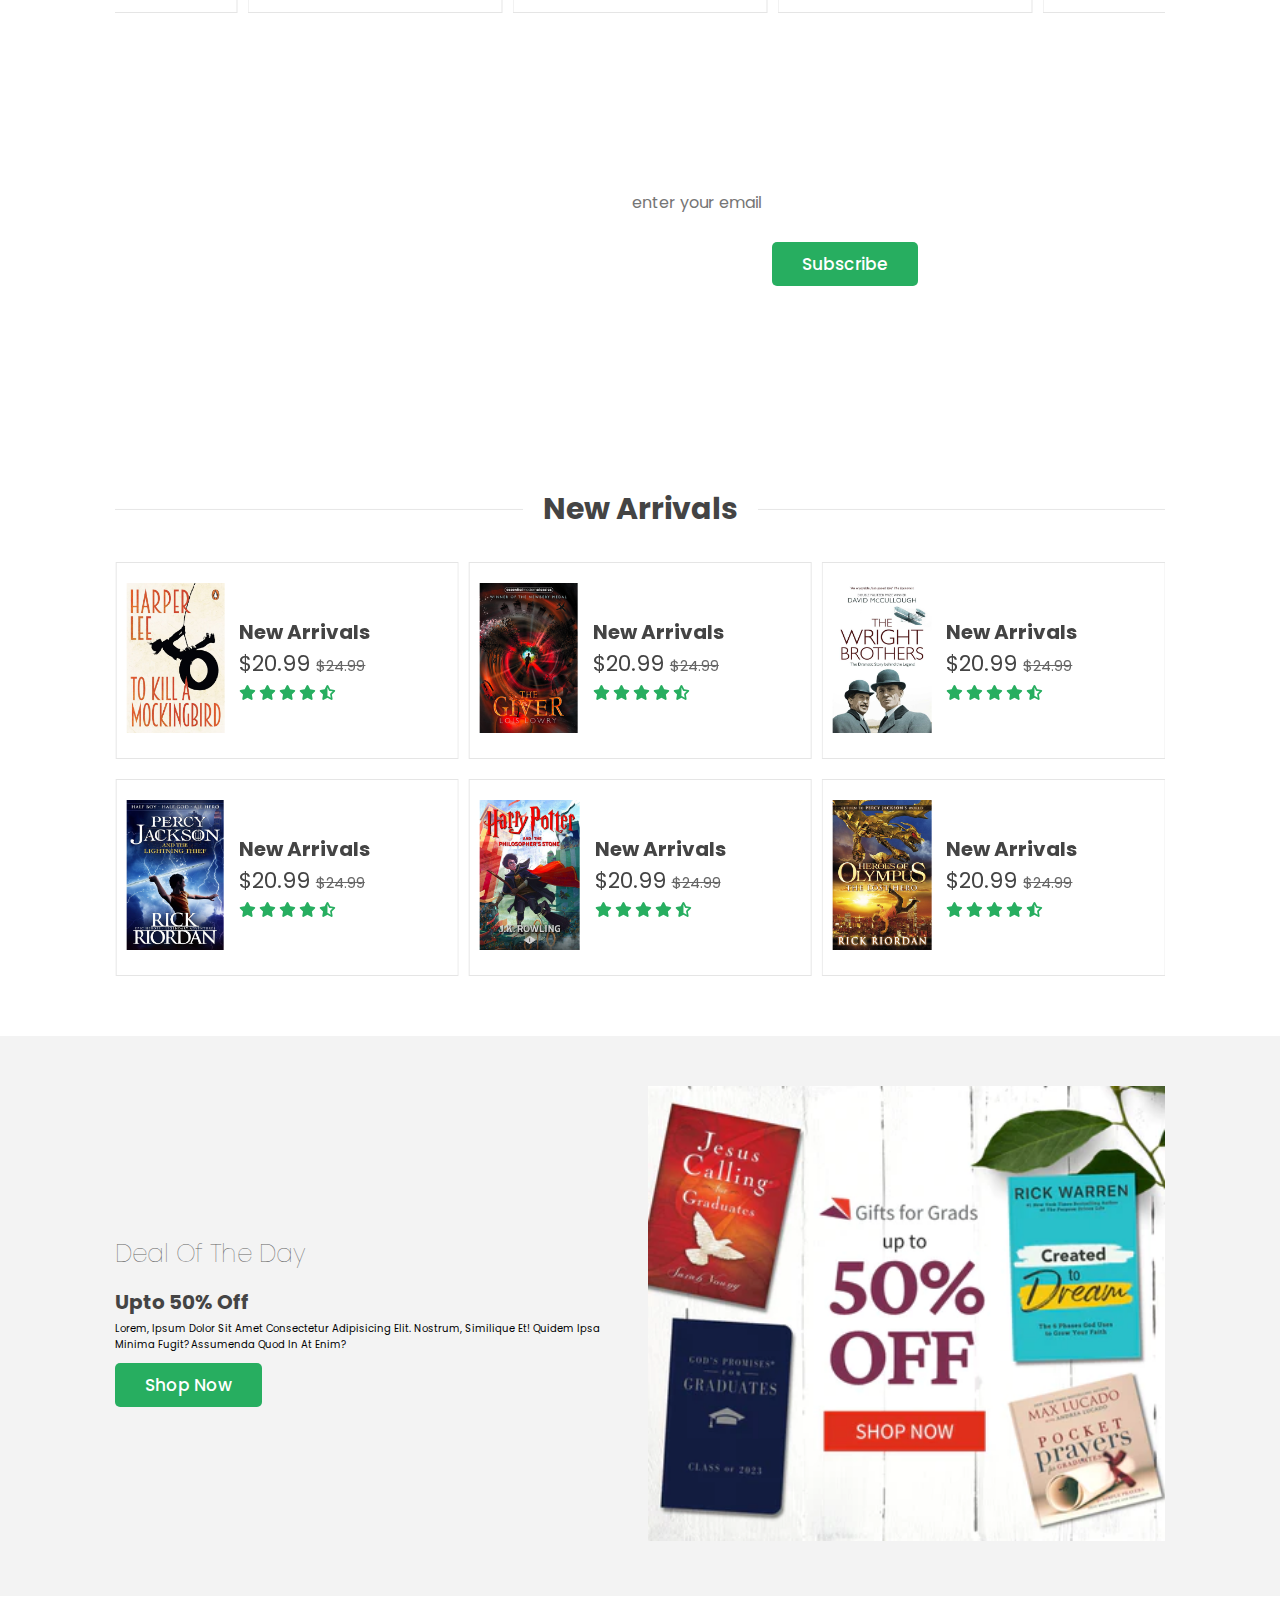
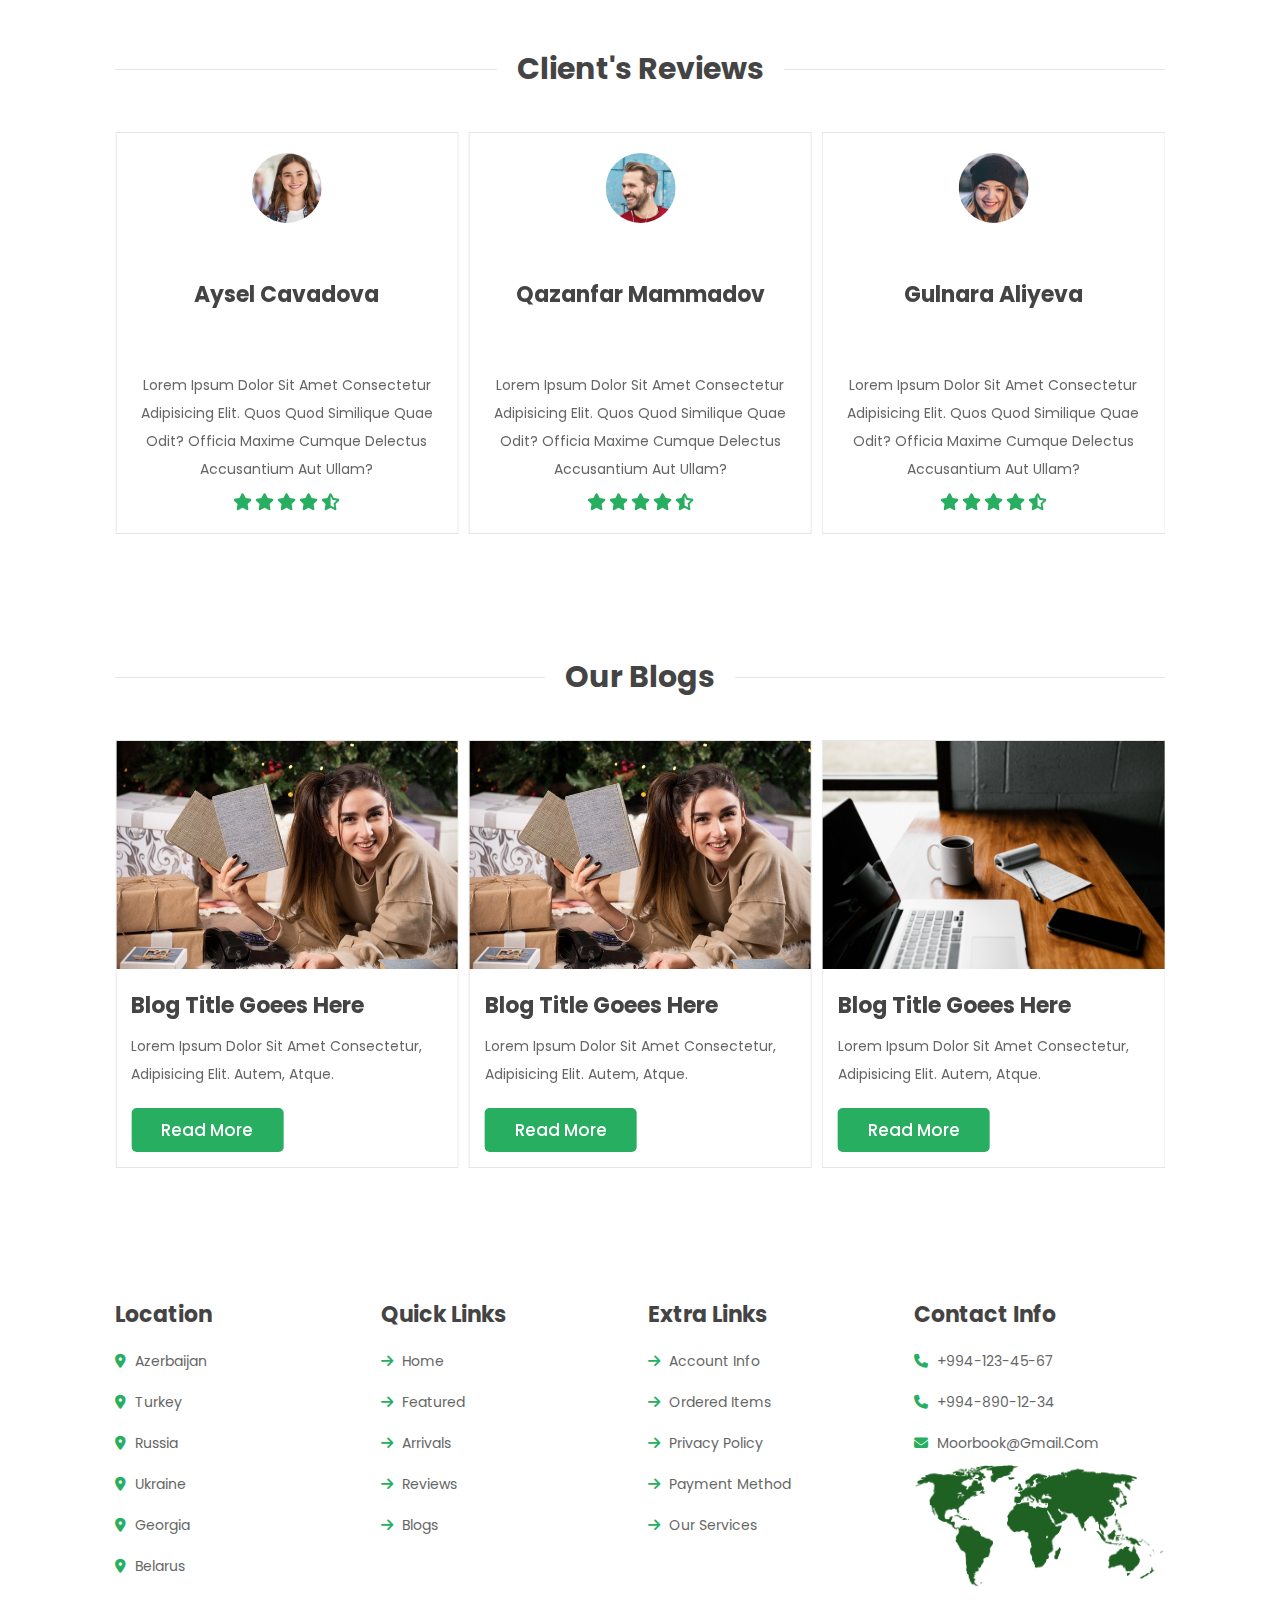
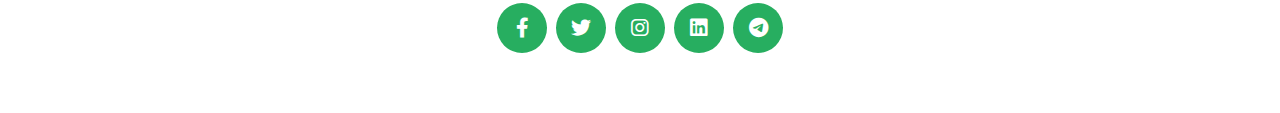
==== commit 35580890: "CourseWork" ====
--- a/index.html
+++ b/index.html
@@ -740,17 +740,10 @@
         </div>
     </section>
 
-
-    <!-- loader -->
-
-    <div class="loader-container">
-
-    </div>
-
-
-    <script src="https://cdn.jsdelivr.net/npm/swiper@9/swiper-bundle.min.js"></script>
+    
 </body>
 
+<script src="https://cdn.jsdelivr.net/npm/swiper@9/swiper-bundle.min.js"></script>
 <script src="js/script.js"></script>
 
 </html>--- a/css/bookstore.css
+++ b/css/bookstore.css
@@ -67,7 +67,7 @@
 
 .heading span{
     font-size: 3rem;
-    pad: 5rem 2rem;
+    padding: 5rem 2rem;
     color: var(--black);
     background: #fff;
 }
@@ -157,11 +157,6 @@
 
 .header .header-2{
     background: var(--green);
-    /* position: fixed;
-    top: 0;
-    left: 0;
-    right: 0;
-    z-index: 0; */
 }
 
 .header .header-2 .navbar{
@@ -555,7 +550,6 @@
 
 .blogs .blogs-slider .box{
     margin: 2rem 0;
-    /* width: 30rem; */
     border: var(--border);
 }
 
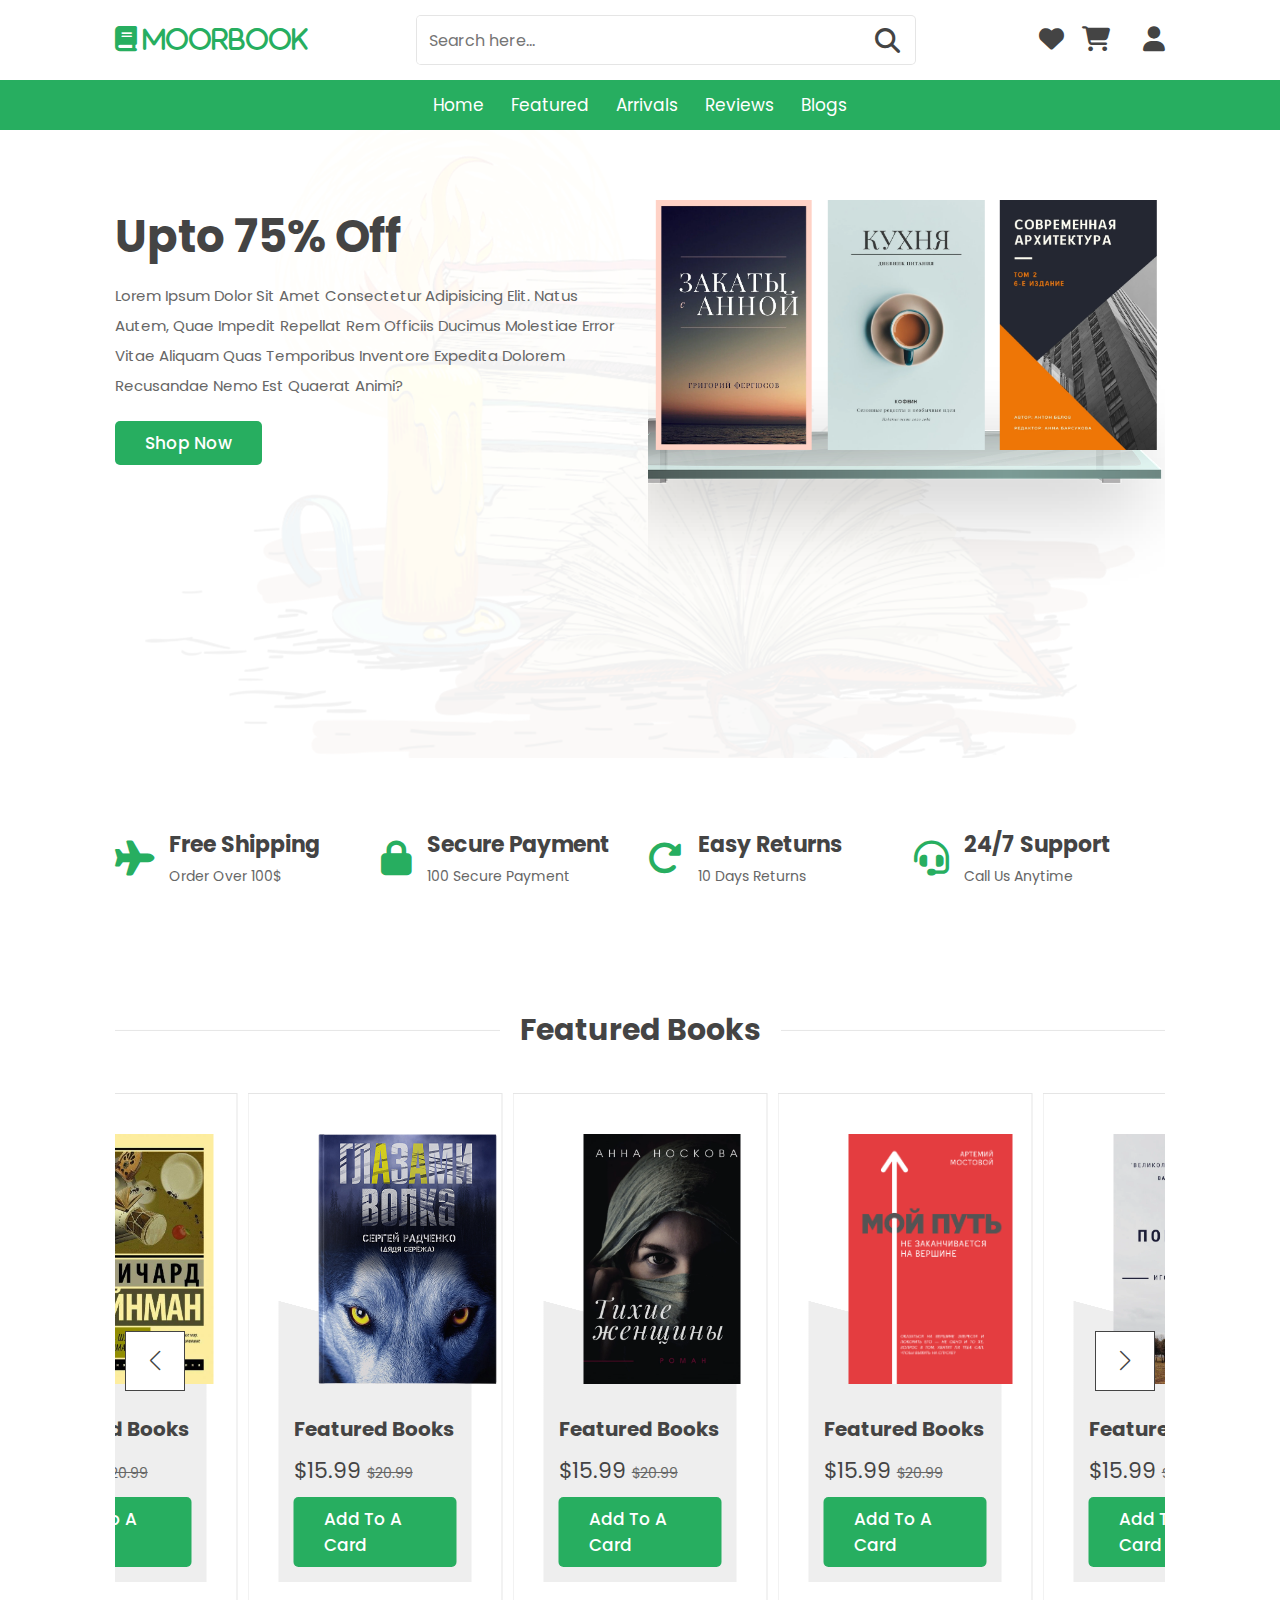
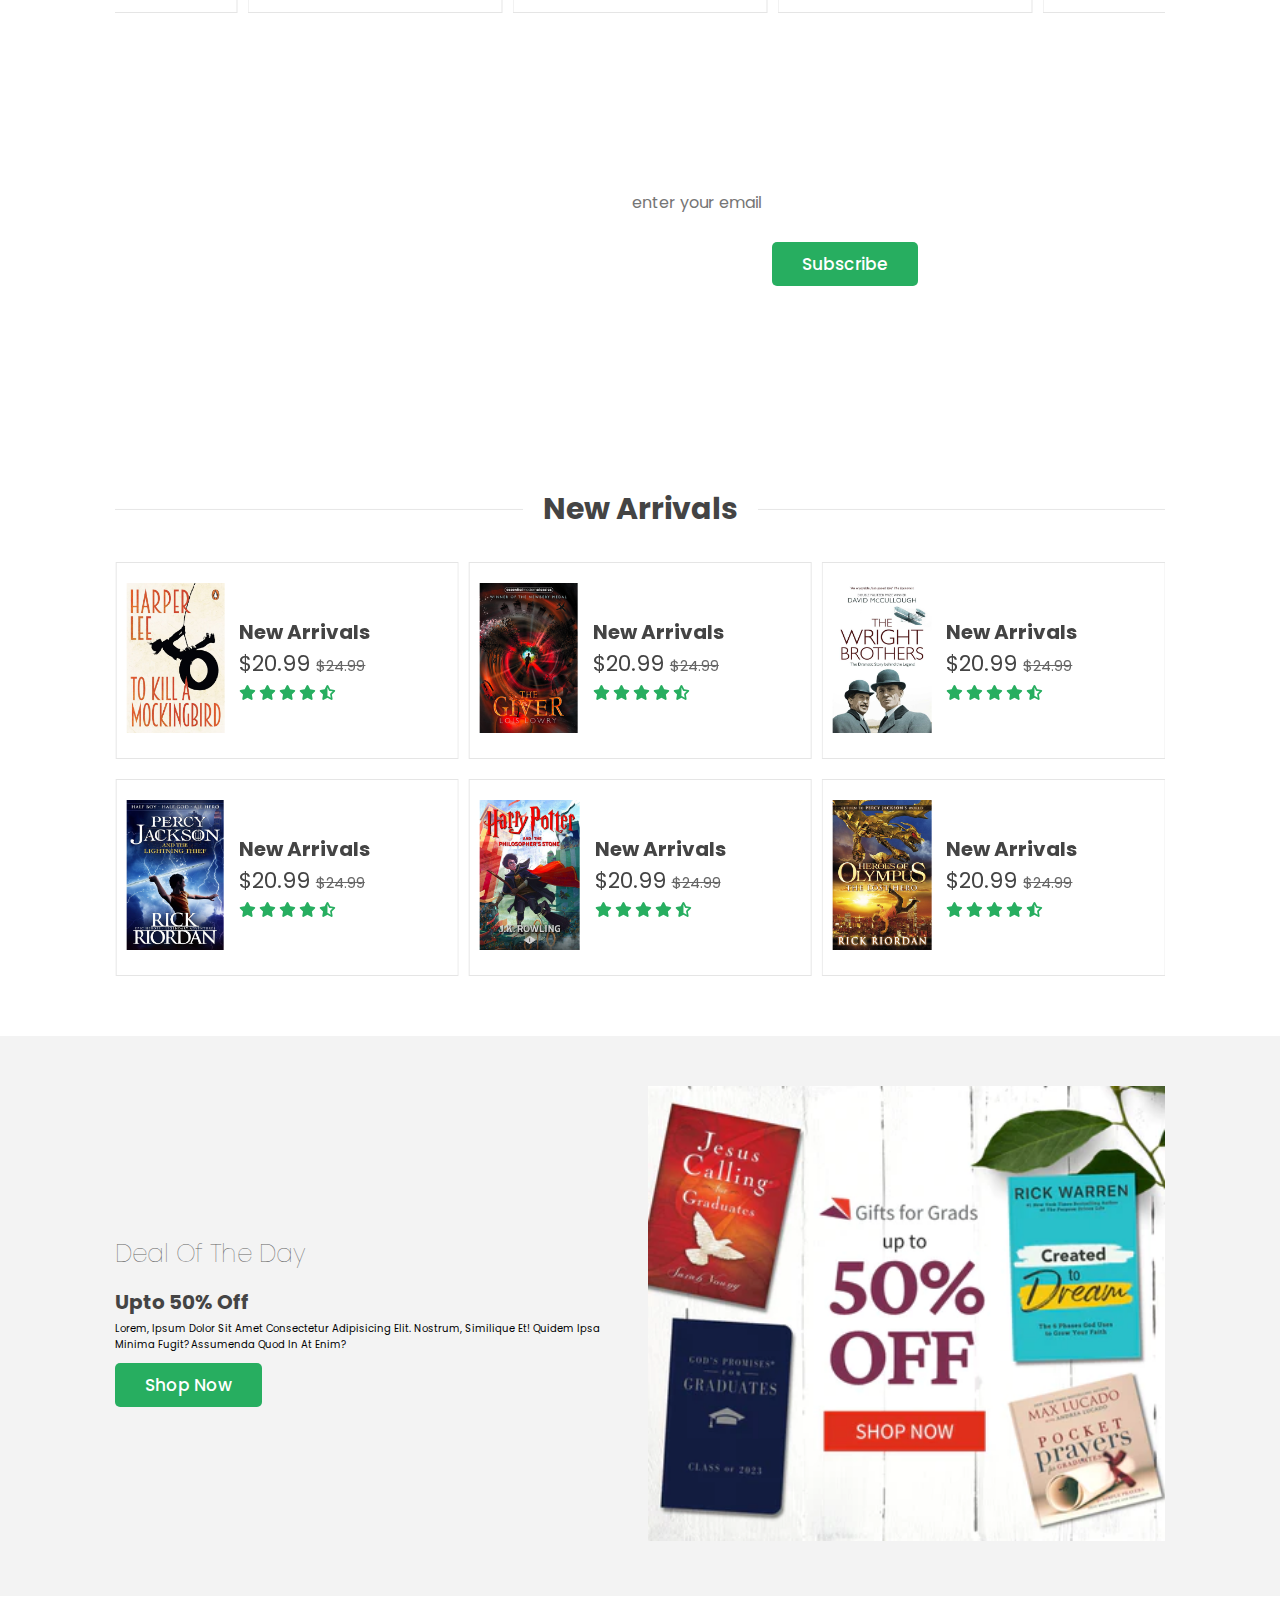
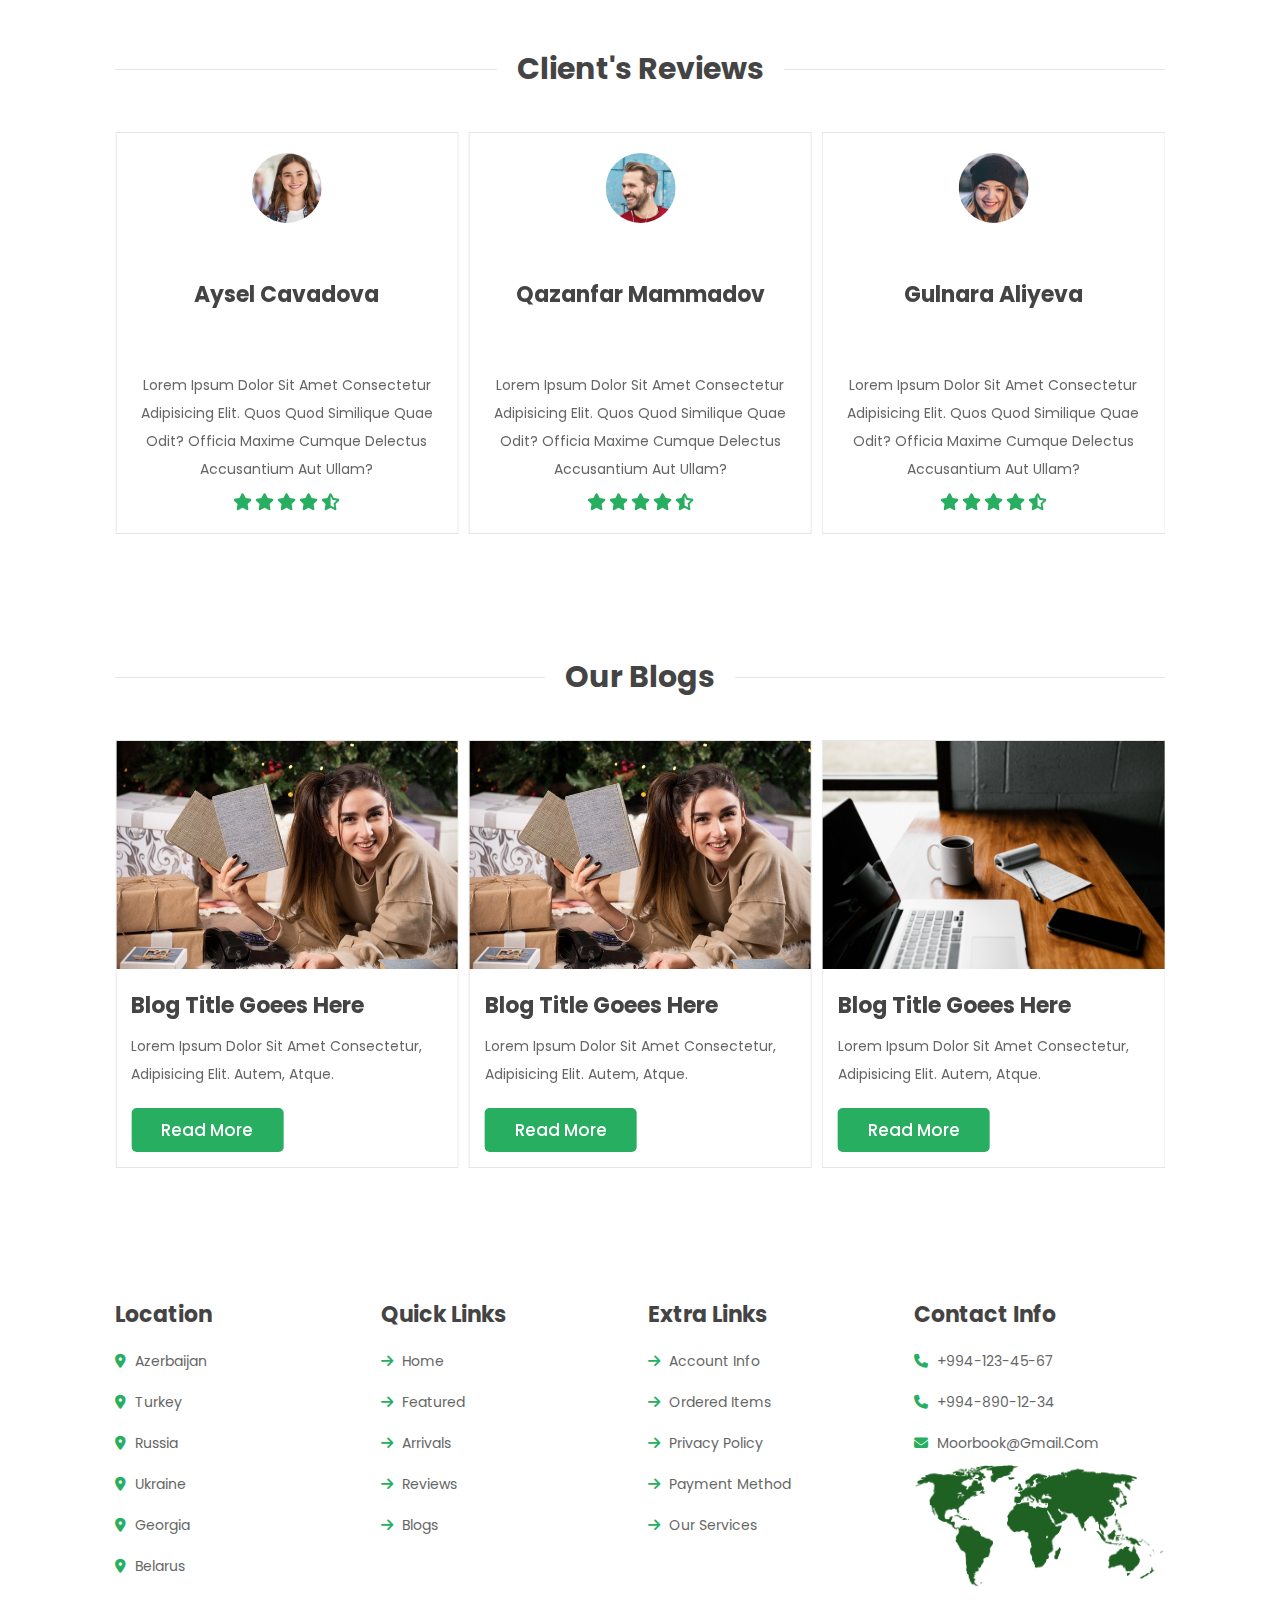
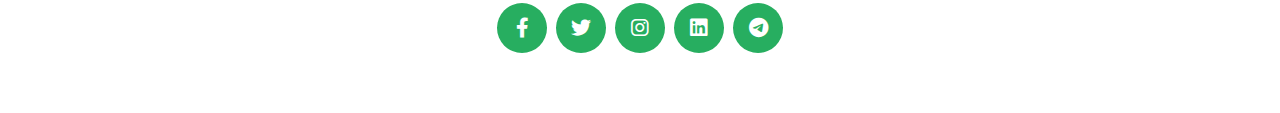
==== commit 2200b5e0: "last change" ====
--- a/index.html
+++ b/index.html
@@ -29,7 +29,7 @@
                 <div id="search-btn" class="fa fa-search"></div>
                 <a href="#" class="fa fa-heart"></a>
                 <a href="#" class="fa fa-shopping-cart"></a>
-                <div id="login-btn login-form-container" class="fa fa-user"></div>
+                <a href="login.html"><div id="login-btn login-form-container" class="fa fa-user"></div></a>
             </div>
         </div>
 
@@ -45,7 +45,7 @@
     </header>
 
 
-    <!-- bottomm navbar -->
+    <!-- bottom navbar -->
 
     <nav class="bottom-navbar">
         <a href="#home" class="fa fa-home"></a>
@@ -54,7 +54,6 @@
         <a href="#reviews" class="fa fa-comments"></a>
         <a href="#blogs" class="fa fa-blog"></a>
     </nav>
-
 
     <!-- home section -->
 
@@ -127,6 +126,7 @@
 
     <section class="featured" id="featured">
         <h1 class="heading"><span>featured books</span></h1>
+        
         <div class="swiper featured-slider">
             <div class="swiper-wrapper">
 
--- a/css/bookstore.css
+++ b/css/bookstore.css
@@ -204,6 +204,85 @@
 }
 
 
+/* login form */
+
+.login-form-container{
+    width: 100%;
+    height: 100%;
+    top: 0;
+    left: 0;
+    display: flex;
+    align-items: center;
+    justify-content: center;
+    background: rgba(255, 255, 255, 9);
+    position: fixed;
+    z-index: 10000;
+}
+
+.login-form-container form{
+    width: 40rem;
+    padding: 2rem;
+    margin: 2rem;
+    background: #fff;
+    border: var(--border);
+    box-shadow: var(--box-shadow);
+    border-radius: .5rem;
+}
+
+.login-form-container form h3{
+    font-size: 2.5rem;
+    text-transform: uppercase;
+    color: var(--black);
+    text-align: center;
+}
+
+.login-form-container form span{
+    display: block;
+    font-size: 1.5rem;
+    padding-top: 1rem;
+}
+
+.login-form-container form .box{
+    width: 100%;
+    margin: .7rem 0;
+    font-size: 1.6rem;
+    border: var(--border);
+    border-radius: .5rem;
+    padding: 1rem 1.2rem;
+    color: var(--black);
+    text-transform: none;
+}
+
+.login-form-container form .checkbox{
+    display: flex;
+    align-items: center;
+    gap: 0.5rem;
+    padding: 1rem 0;
+}
+
+.login-form-container form .checkbox label{
+    font-size: 1.5rem;
+    color: var(--light-color);
+    cursor: pointer;
+}
+
+.login-form-container form .btn{
+    text-align: center;
+    width: 100%;
+    margin: 1.5rem 0;
+}
+
+.login-form-container form p{
+    padding-top: .8rem;
+    color: var(--light-color);
+    font-size: 1.5rem; 
+}
+
+.login-form-container form p a{
+    color: var(--green);
+    text-decoration: underline;
+}
+
 
 /* home section */
 
